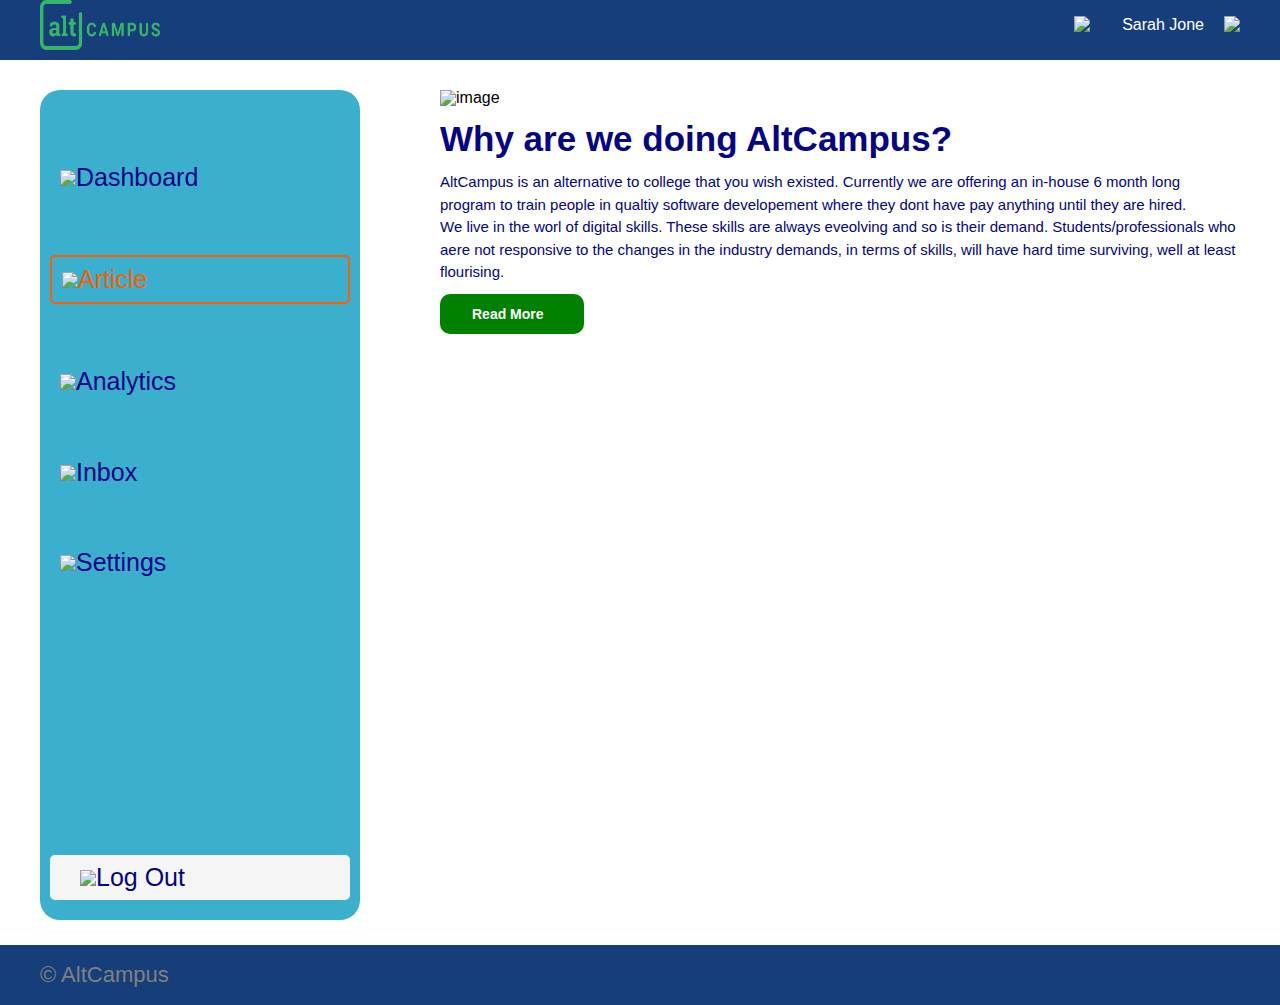
==== block-BHaabo/index.html @ 9d1b1290 "Blog Dashboard" ====
<!DOCTYPE html>
<html lang="en">
    <head>
        <meta charset="UTF-8">
        <link rel="stylesheet" href="style.css">
        <link rel="preconnect" href="https://fonts.googleapis.com">
        <link rel="preconnect" href="https://fonts.gstatic.com" crossorigin>
        <link href="https://fonts.googleapis.com/css2?family=Noto+Sans&display=swap" rel="stylesheet">
        <title>Blog Dashboard</title>
        <script src="https://kit.fontawesome.com/fc07382d56.js" crossorigin="anonymous"></script>
    </head>
    <body>
        <header>
            <div class="header">
                <div class="container flex">
                    <img src="assets/logo.png" alt="logo" height="50px" width="120px">
                    <nav class="user-info">
                        <a href="#"><img src="assets/icons/bell.svg" class="bell"></a>
                        <small>Sarah Jone</small>
                        <a href="#"><img src="assets/icons/user.svg" ></a>
                    </nav>
                </div>
            </div>
        </header>
        <main>
            <section class="container flex-aside">
                <article>
                    <div class="dashboard">
                        <nav class="aside">
                            <a href="#"><img src="assets/icons/dashboard.svg">Dashboard</a>
                            <nav class="article"><a href="#"><img src="assets/icons/article.svg">Article</a></nav>
                            <a href="#"><img src="assets/icons/analytics.svg">Analytics</a>
                            <a href="#"><img src="assets/icons/inbox.svg">Inbox</a>
                            <a href="#"><img src="assets/icons/setting.svg">Settings</a>
                        </nav>
                        <nav class="logout">
                            <a  href="#"><img src="assets/icons/log-out.svg">Log Out</a>
                        </nav>
                    </div>
                </article>
                <article class="blog">
                    <img src="assets/01.png" alt="image" width="100%">
                    <h1>Why are we doing AltCampus?</h1>
                    <p>AltCampus is an alternative to college that you wish existed. Currently we are offering an in-house 6 month long program to train people in qualtiy software developement where they dont have pay anything until they are hired.<br>
                    We live in the worl of digital skills. These skills are always eveolving and so is their demand.  Students/professionals who aere not responsive to the changes in the industry demands, in terms of skills, will have hard time surviving, well at least flourising.
                    </p>
                    <nav class="readmore">
                        <a href="#">Read More</a></nav>
                </article>
            </section>
        </main>
        <footer>
            <div class="container flex footer">
                <small>&copy; AltCampus</small>
                <nav>
                    <a href="#"><i class="fa-brands fa-square-facebook"></i></a>
                    <a href="#"><i class="fa-brands fa-square-twitter"></i></a>
                </nav>
            </div>

        </footer>
    </body>
</html>













<!-- 
- Create a page using flexbox according to the layout shown below.

![Flex Shrink Property](https://raw.githubusercontent.com/suraj122/AC-STYLE-images/master/flexbox/ex-2.png)

- Using CSS resets is necessary.
- Use semantic tags and keep the nesting and indentation proper. 
-->
---- block-BHaabo/style.css ----
/* http://meyerweb.com/eric/tools/css/reset/ 
   v2.0 | 20110126
   License: none (public domain)
*/

html, body, div, span, applet, object, iframe,
h1, h2, h3, h4, h5, h6, p, blockquote, pre,
a, abbr, acronym, address, big, cite, code,
del, dfn, em, img, ins, kbd, q, s, samp,
small, strike, strong, sub, sup, tt, var,
b, u, i, center,
dl, dt, dd, ol, ul, li,
fieldset, form, label, legend,
table, caption, tbody, tfoot, thead, tr, th, td,
article, aside, canvas, details, embed, 
figure, figcaption, footer, header, hgroup, 
menu, nav, output, ruby, section, summary,
time, mark, audio, video {
	margin: 0;
	padding: 0;
	border: 0;
	font-size: 100%;
	font: inherit;
	vertical-align: baseline;
}
/* HTML5 display-role reset for older browsers */
article, aside, details, figcaption, figure, 
footer, header, hgroup, menu, nav, section {
	display: block;
}
body {
	line-height: 1;
}
ol, ul {
	list-style: none;
}
blockquote, q {
	quotes: none;
}
blockquote:before, blockquote:after,
q:before, q:after {
	content: '';
	content: none;
}
table {
	border-collapse: collapse;
	border-spacing: 0;
}

.container {
    max-width: 1200px;
    margin: 0 auto; 
}
body {
    font-family: 'Roboto', sans-serif;
}
header {
    background-color: rgb(22, 62, 122);
    height: 60px;
}
.flex {
    display: flex;
    justify-content: space-between;
    align-items: center;
}
.user-info {
    align-items: center;
    color: white;
    display: flex;
    justify-content: space-between;
}
nav a {
    text-decoration: none;
    padding-left: 20px;
    color: white;
}
.bell {
    padding-right: 32px;
}
.flex-aside {
    display: flex;
    justify-content: space-between;
    margin-top: 30px;
}
.dashboard{
    display: flex;
    flex-direction: column;
    width: 300px;
    justify-content: space-between;
    height: 90vh;
    font-size: 25px;
    background-color: rgb(58, 176, 206);
    border-radius: 20px;
    padding:10px;
}
.aside {
    display: flex;
    flex-direction: column;
    justify-content: space-evenly;
    height: 60vh;
}
.blog {
    width: 800px;
}
.aside a {
    color: rgb(4, 4, 133);
    padding-left: 10px;
}
.article {
    border: 2px rgb(255, 94, 0) solid;
    border-radius: 5px;
    padding: 10px 0;
}
.article a {
    color:rgb(255, 94, 0)  ;
}
.logout {
    background-color: whitesmoke;
    color: rgb(4, 4, 133);
    border-radius: 5px;
    padding: 10px;
    margin-bottom: 10px;
}
.logout a {
    color:rgb(4, 4, 133) ;
}
h1 {
    font-size: 35px;
    color: rgb(4,4,133);
    font-weight: 600;
    margin-top: 15px;
}
p {
    font-size: 15px;
    color: rgb(4,4,133);
    line-height:1.5em;
    margin-top: 15px;
}
.readmore {
    background-color: green;
    width: 120px;
    padding: 12px;
    border-radius: 10px;
    margin-top: 10px;
    
}
.readmore a {
    font-weight: 700;
    font-size: 14px;
    text-align: center;
}
footer {
    background-color: rgb(22, 62, 122);
    height: 60px;
    margin-top: 25px;
}
.footer {
    display: flex;
    height: 60px;
    align-items: center;
    color: grey;
    font-size: 22px;
}
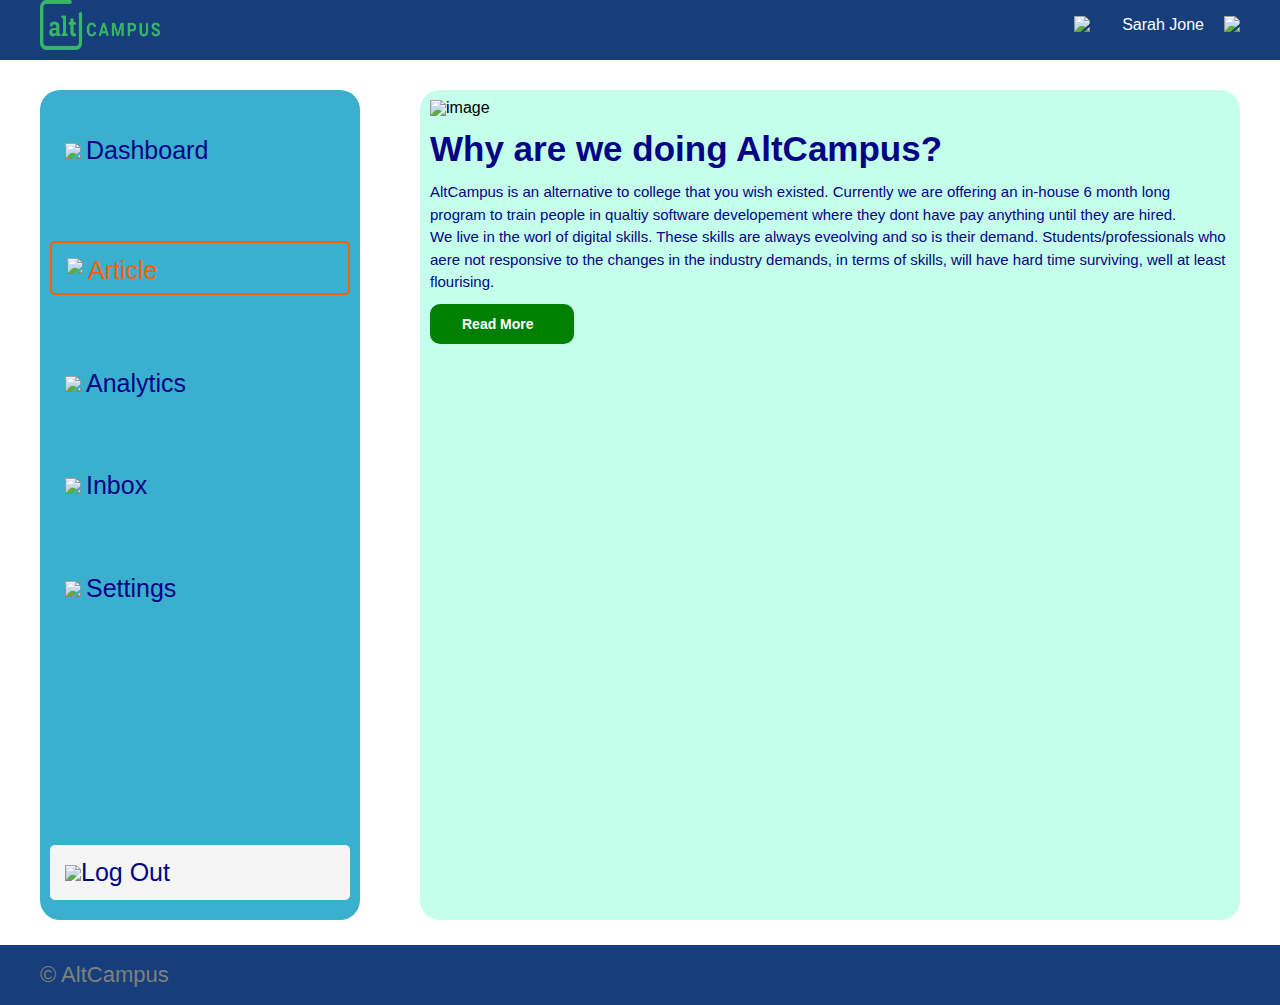
==== commit 36d40904: "blog dashboard changes" ====
--- a/block-BHaabo/index.html
+++ b/block-BHaabo/index.html
@@ -27,14 +27,18 @@
                 <article>
                     <div class="dashboard">
                         <nav class="aside">
-                            <a href="#"><img src="assets/icons/dashboard.svg">Dashboard</a>
-                            <nav class="article"><a href="#"><img src="assets/icons/article.svg">Article</a></nav>
-                            <a href="#"><img src="assets/icons/analytics.svg">Analytics</a>
-                            <a href="#"><img src="assets/icons/inbox.svg">Inbox</a>
-                            <a href="#"><img src="assets/icons/setting.svg">Settings</a>
+                            <a class="link" href="#">
+                                <img class="icon" src="assets/icons/dashboard.svg" />Dashboard</a>
+                            <nav class="link article"><a href="#"><img class="icon" src="assets/icons/article.svg">Article</a></nav>
+                            <a class="link" href="#">
+                                <img class="icon" src="assets/icons/analytics.svg">Analytics</a>
+                            <a class="link" href="#">
+                                <img class="icon" src="assets/icons/inbox.svg">Inbox</a>
+                            <a class="link" href="#">
+                                <img class="icon" src="assets/icons/setting.svg">Settings</a>
                         </nav>
-                        <nav class="logout">
-                            <a  href="#"><img src="assets/icons/log-out.svg">Log Out</a>
+                        <nav class="link logout">
+                            <a  class="icon" href="#"><img src="assets/icons/log-out.svg">Log Out</a>
                         </nav>
                     </div>
                 </article>
--- a/block-BHaabo/style.css
+++ b/block-BHaabo/style.css
@@ -96,11 +96,14 @@
 .aside {
     display: flex;
     flex-direction: column;
-    justify-content: space-evenly;
+    justify-content: space-around;
     height: 60vh;
 }
 .blog {
     width: 800px;
+    background-color: rgb(197, 255, 236);
+    border-radius: 20px;
+    padding:10px;
 }
 .aside a {
     color: rgb(4, 4, 133);
@@ -160,4 +163,12 @@
     align-items: center;
     color: grey;
     font-size: 22px;
+}
+
+.link {
+    display: flex;
+    justify-content: flex-start;
+}
+.icon {
+    padding: 5px;
 }